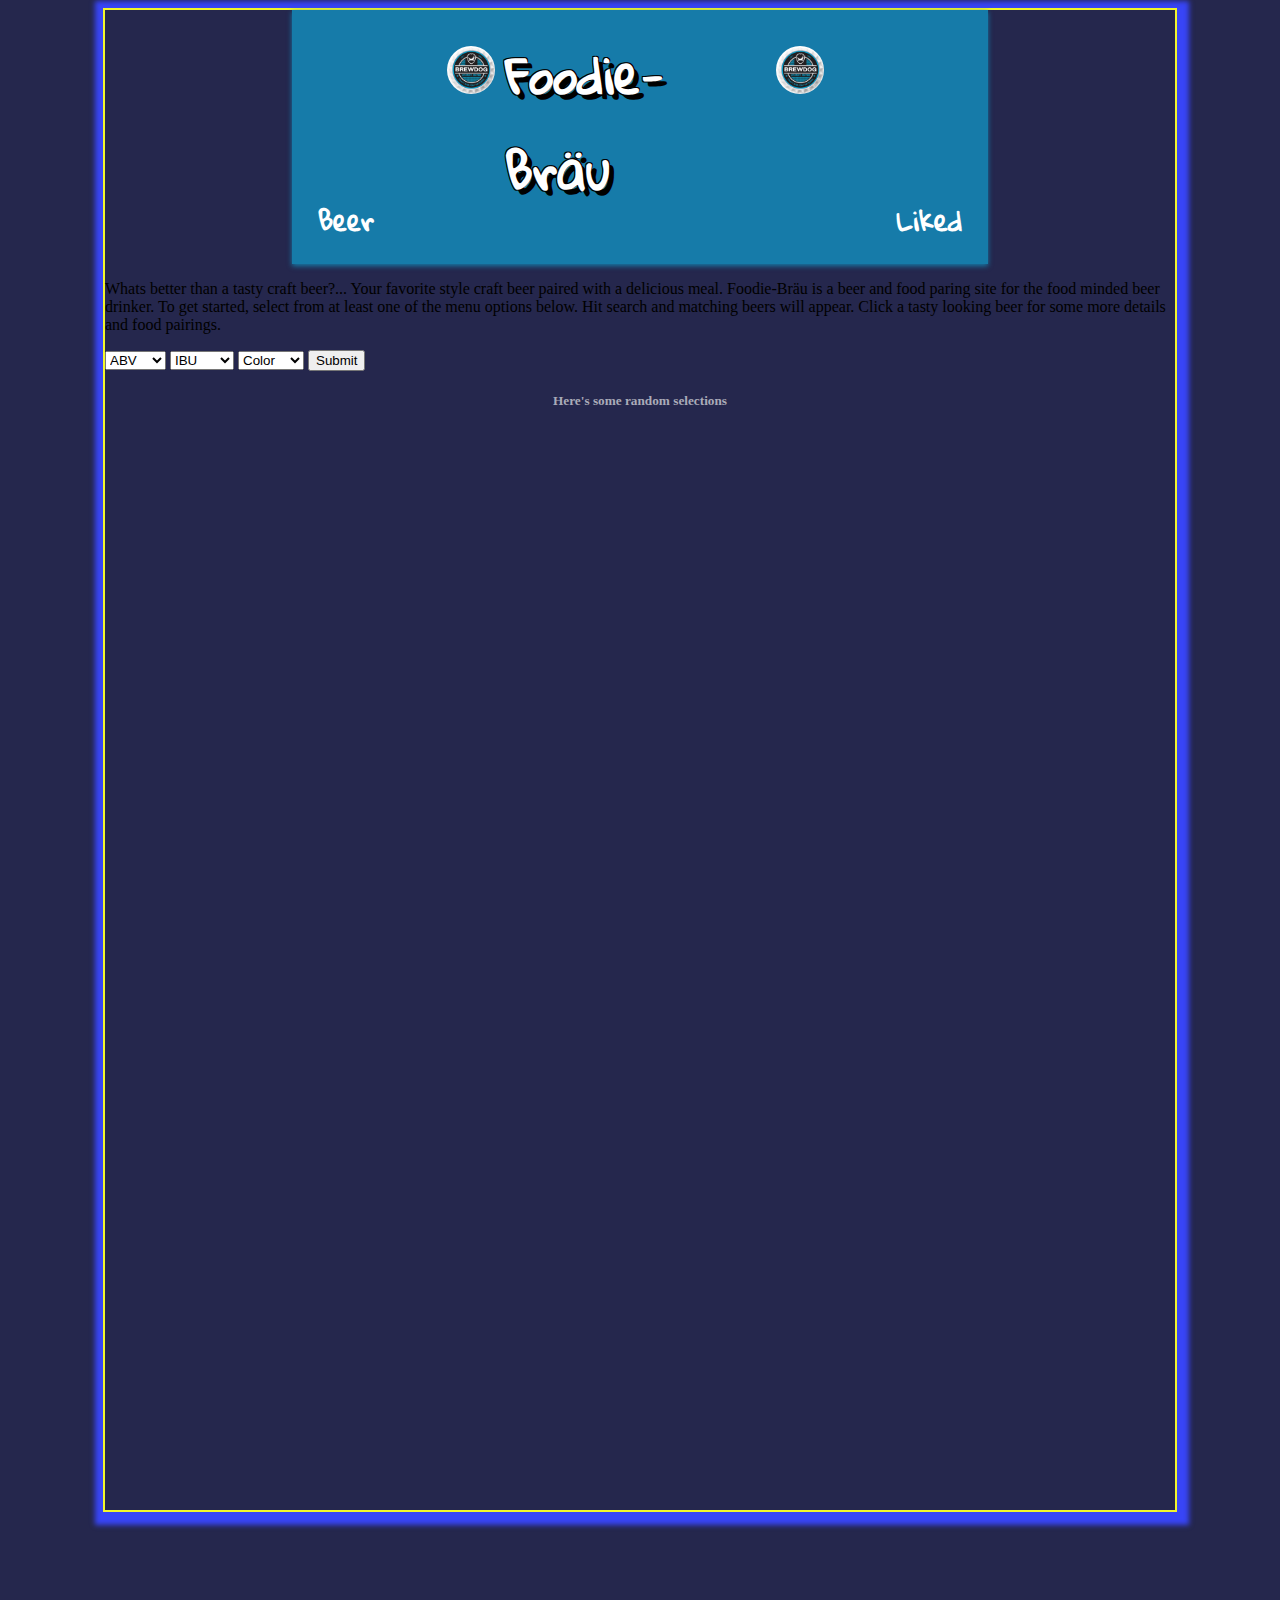
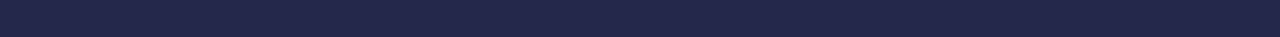
==== foodie-brau.html @ c61f05cc "added random selection to local storage from thumb down" ====
<!DOCTYPE html>
<html lang="en">

<head>
    <meta charset="UTF-8">
    <meta http-equiv="X-UA-Compatible" content="IE=edge">
    <meta name="viewport" content="width=device-width, initial-scale=1.0">
    <link href="https://cdn.jsdelivr.net/npm/bootstrap@5.1.3/dist/css/bootstrap.min.css" rel="stylesheet"
        integrity="sha384-1BmE4kWBq78iYhFldvKuhfTAU6auU8tT94WrHftjDbrCEXSU1oBoqyl2QvZ6jIW3" crossorigin="anonymous">
    <link rel="stylesheet" href="style.css">
    <script src="./script.js" defer></script>
    <script src="./function.js" defer></script>
    <link rel="preconnect" href="https://fonts.googleapis.com">
    <link rel="preconnect" href="https://fonts.gstatic.com" crossorigin>
    <link href="https://fonts.googleapis.com/css2?family=Gloria+Hallelujah&display=swap" rel="stylesheet">
    <title>Foodie-Bräu</title>
</head>
<main id="main">

    <body>
        <header class="page-header">
            <nav class="primary-nav">
                <ul class="nav-links">
                    <li class="beer-list"><a href="beerlist.html">Beer</a></li>
                    <li class="foodie-brau"><a href="foodie-brau.html">
                            <div class="left-image-container"><img class="logo" src="logo.jpg"
                                    alt="Brewdog logo on beer bottle cap"></div>Foodie-Bräu
                            <div class="right-image-container"><img class="logo" src="logo.jpg"
                                    alt="Brewdog logo on beer bottle cap"></div>
                        </a></li>
                    <li class="your-list"><a href="wishlist.html">Liked</a></li>
                </ul>
            </nav>
        </header>



        <div class="introduction-div">
            <p class="intro">
                Whats better than a tasty craft beer?... Your favorite style craft beer paired with a
                delicious meal. Foodie-Bräu is a beer and food paring site for the food minded beer drinker. To get
                started,
                select from at least one of the menu options below. Hit search and matching beers will appear. Click a
                tasty
                looking beer for some more details and food pairings.
            </p>
        </div>
        <div class="beer-selector-div">
            <form class="select-form" id="select-form">
                <select name="abv-select" id="abv-select">
                    <option value="">ABV</option>
                    <option value="0-5">0-5%</option>
                    <option value="5-8">5-8%</option>
                    <option value="8-12">8-12%</option>
                    <option value="12+">12%+</option>
                </select>
                <select name="ibu-select" id="ibu-select">
                    <option value="">IBU</option>
                    <option value="0-25">0-25</option>
                    <option value="25-50">25-50</option>
                    <option value="50-100">50-100</option>
                    <option value="100+">100+</option>
                </select>
                <select name="color-select" id="color-select">
                    <option value="">Color</option>
                    <option class="light" value="0-12">Light</option>
                    <option class="copper" value="12-26">Copper</option>
                    <option class="amber" value="26-40">Amber</option>
                    <option class="dark" value="40+">Dark</option>
                </select>
                <button class="submit-button" type="submit" id="submit-btn">Submit</button>
            </form>
        </div>

        <h5 class="random-pull">Here's some random selections</h5>


        <div class="row mt-5 random-container">
            
        </div>
    </body>


</main>

</html>
---- style.css ----
.page-header {
    background-color: rgb(22, 123, 169);
    color: rgb(22, 123, 169);
    border-bottom: 1px solid rgb(22, 123, 169);
    box-shadow: 0 2px 5px rgb(22, 123, 169);
    display: flex;
    align-items: center;
    justify-content: center;
    max-width: 65%;
    margin: 0 auto;
}

.logo {
    max-width: 1em;
    max-height: 1em;
    border-radius: 3em;
}

.primary-nav {
    display: flex;
    align-items: center;
    justify-content: center;

}

.nav-links {
    display: flex;
    justify-content: center;
    list-style-type: none;
    padding: 0;

}

.nav-links li {
    margin: 0 1em
}

.beer-list {
    display: flex;
    align-items: flex-end;
    font-size: 1.6em;
}

.left-image-container {
    margin-right: .2em;
}

.right-image-container {
    margin-left: .2em;
}

.foodie-brau {
    font-size: 3em;
    display: flex;
    align-items: flex-end;
    justify-content: space-between;
    text-shadow: -1px -1px 0 #000, 1px -1px 0 #000, -1px 1px 0 #000, 5px 5px 0 #000;
    padding-bottom: .6em;
}

.your-list {
    display: flex;
    align-items: flex-end;
    font-size: 1.6em;
}

.nav-links li a {
    display: flex;

    text-decoration: none;
    color: white;
    font-weight: 600;
    font-family: 'Gloria Hallelujah', cursive;
}

@media screen and (min-width: 776px) and (max-width: 1090px) {
    .foodie-brau {
        font-size: 2.2em
    }

    .foodie-brau a {
        text-align: center;
        text-justify: auto;
        white-space: nowrap
    }

}

@media screen and (max-width: 775px) {
    .page-header {
        max-width: 100%
    }

    .foodie-brau {
        font-size: 1.5em
    }

    .foodie-brau a {
        text-align: center;
        text-justify: auto;
        white-space: nowrap
    }

    .beer-list {
        font-size: .95em;
    }

    .beer-list a {
        text-align: center;
    }

    .your-list {
        font-size: .95em;
    }

    .your-list a {
        text-align: center;
    }
}

/* css tags for intro and form elements */
.introduction-div {}

*/ .intro {}

*/ .beer-selector-div {}

*/ .select-form {}

*/ #abv-select {}

*/ #ibu-select {}

*/ #color-select {}

*/ .light {
    background-color: rgb(246, 244, 99);
}

.copper {
    background-color: rgb(188, 106, 40);
}

.amber {
    background-color: rgb(104, 32, 14);
}

.dark {
    background-color: rgb(39, 4, 2);
}



.random-container {
    display: flex;
    justify-content: space-evenly;
    max-width: 1200px;
    margin: 0 auto;


}

.random-pull {
    text-align: center;
    color: #AAABB8;
}




.centered-title {
    display: flex;
    justify-content: center;
    /* max-width: 140px;   needs to be used if line break isn't used for thumbs up and down */
}

body {

    background-color: #25274D;
    
}

.card {
    /* background-color: transparent; */
    /* border: none; */
    /* color: white */
}

.tmb-up {
    display: flex;
}

.tmb-down {
    display: flex;
}
/* card-text{
    overflow-y: scroll;
    overflow-x: hidden;
} */

@media screen and (min-width: 50rem) {
    #main {
        /* width: 100%; */
        height: 1500px;
        border: 2px;
        border-style: solid;
        border-color: rgb(242, 246, 42);
        box-shadow: 2px 3px 5px 10px #3845f6;
        margin-left: 95px;
        margin-right: 95px;
        margin-bottom: 125px;
    }

    .thumbs-up-down {
        display: flex;
        justify-content: flex-end;
        margin-top: -38px;
    }

    .beer-card {
        background-color: #29648A;
        min-height: 225px;
        padding-left: 0;
        color: white;
    }

    .card-entire-content {
        min-height: 225px;
        height: 100%;
    }
}


.mb-3 {
    height: 225px;
}

.card-body {
    height: 14em;
    overflow: scroll;
    overflow-x: hidden;
}

.beer-card-image {
    height: 100%;
}

.beer-card-image img{
    max-height: 225px;
    object-fit: contain;
    width: 100%;
    height: 100%;
}
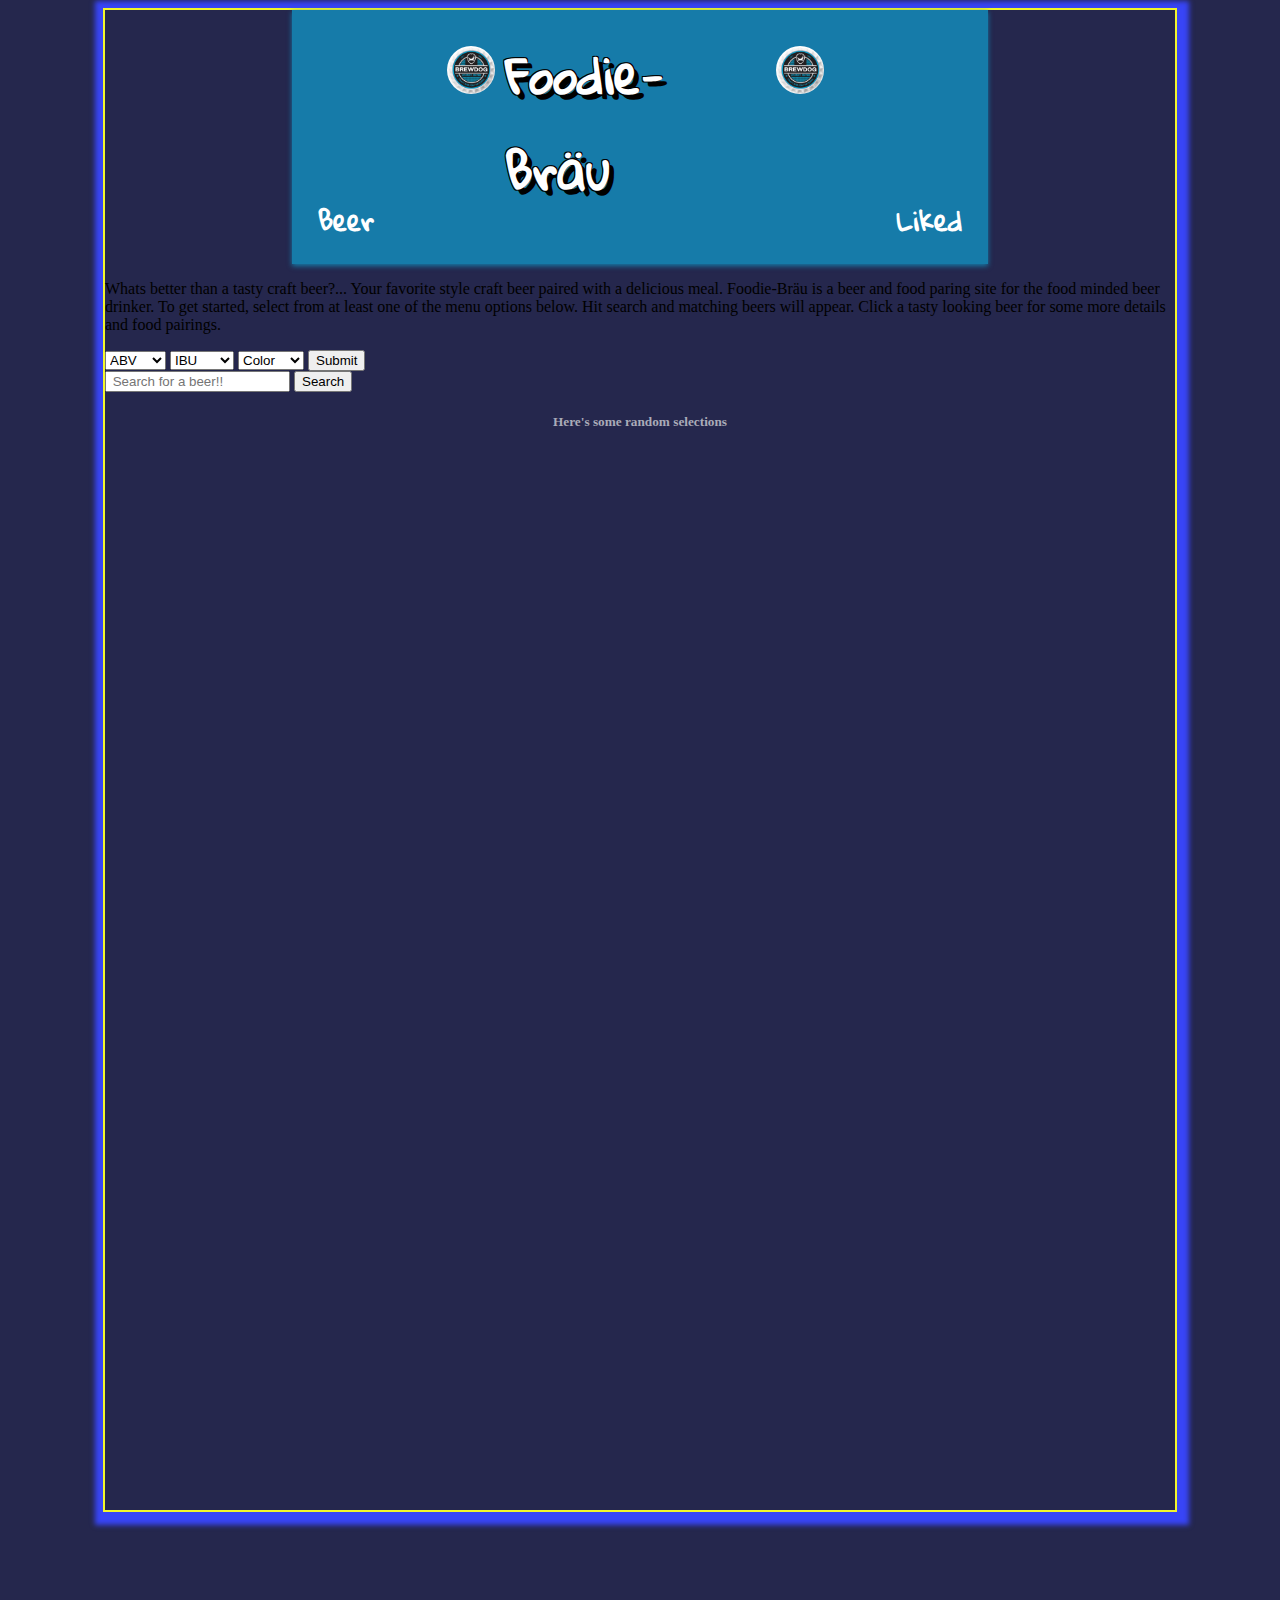
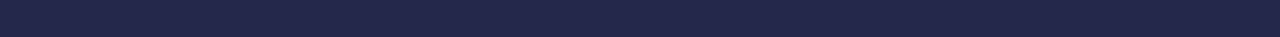
==== commit 77a9561d: "Searchbar" ====
--- a/foodie-brau.html
+++ b/foodie-brau.html
@@ -70,13 +70,19 @@
                 </select>
                 <button class="submit-button" type="submit" id="submit-btn">Submit</button>
             </form>
+            <form id="search-form">
+                <div class="search-bar-div">
+                    <input class="search-bar input-group-lg" id="search-bar" placeholder=" Search for a beer!!" />
+                    <button class="search-button" type="submit" id="search-button">Search</button>
+                </div>
+            </form>
         </div>
 
         <h5 class="random-pull">Here's some random selections</h5>
 
 
         <div class="row mt-5 random-container">
-            
+
         </div>
     </body>
 
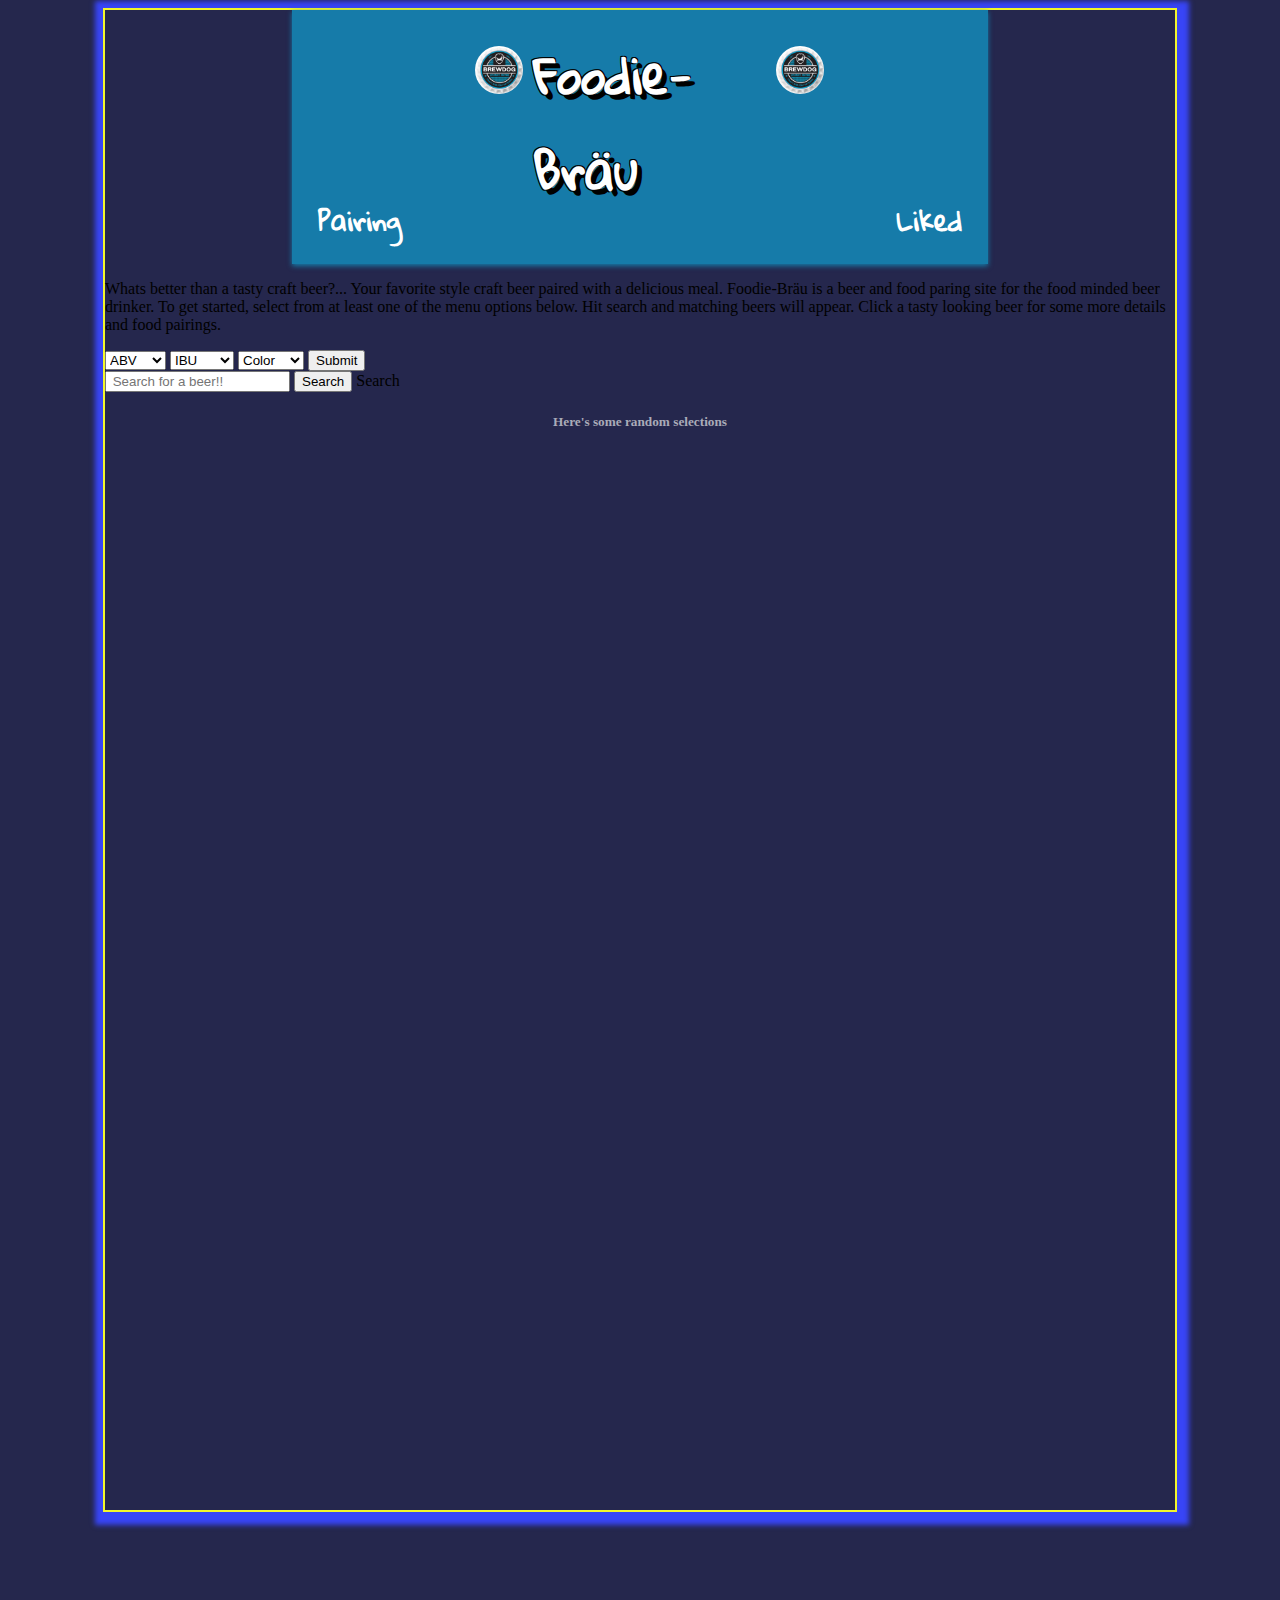
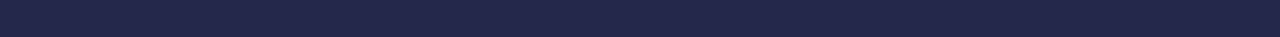
==== commit ae70962b: "did a bunch" ====
--- a/foodie-brau.html
+++ b/foodie-brau.html
@@ -21,7 +21,7 @@
         <header class="page-header">
             <nav class="primary-nav">
                 <ul class="nav-links">
-                    <li class="beer-list"><a href="beerlist.html">Beer</a></li>
+                    <li class="beer-list"><a href="pairing.html">Pairing</a></li>
                     <li class="foodie-brau"><a href="foodie-brau.html">
                             <div class="left-image-container"><img class="logo" src="logo.jpg"
                                     alt="Brewdog logo on beer bottle cap"></div>Foodie-Bräu
@@ -74,8 +74,8 @@
                 <div class="search-bar-div">
                     <input class="search-bar input-group-lg" id="search-bar" placeholder=" Search for a beer!!" />
                     <button class="search-button" type="submit" id="search-button">Search</button>
+                    Search
                 </div>
-            </form>
         </div>
 
         <h5 class="random-pull">Here's some random selections</h5>
--- a/style.css
+++ b/style.css
@@ -133,7 +133,8 @@
 
 */ #color-select {}
 
-*/ .light {
+
+.light {
     background-color: rgb(246, 244, 99);
 }
 
@@ -229,6 +230,12 @@
         height: 100%;
     }
 }
+.btn-primary {
+    color: #fff;
+    background-color: #AAABB8;
+    border-color: #0d6efd;
+    width: fit-content;
+}
 
 
 .mb-3 {
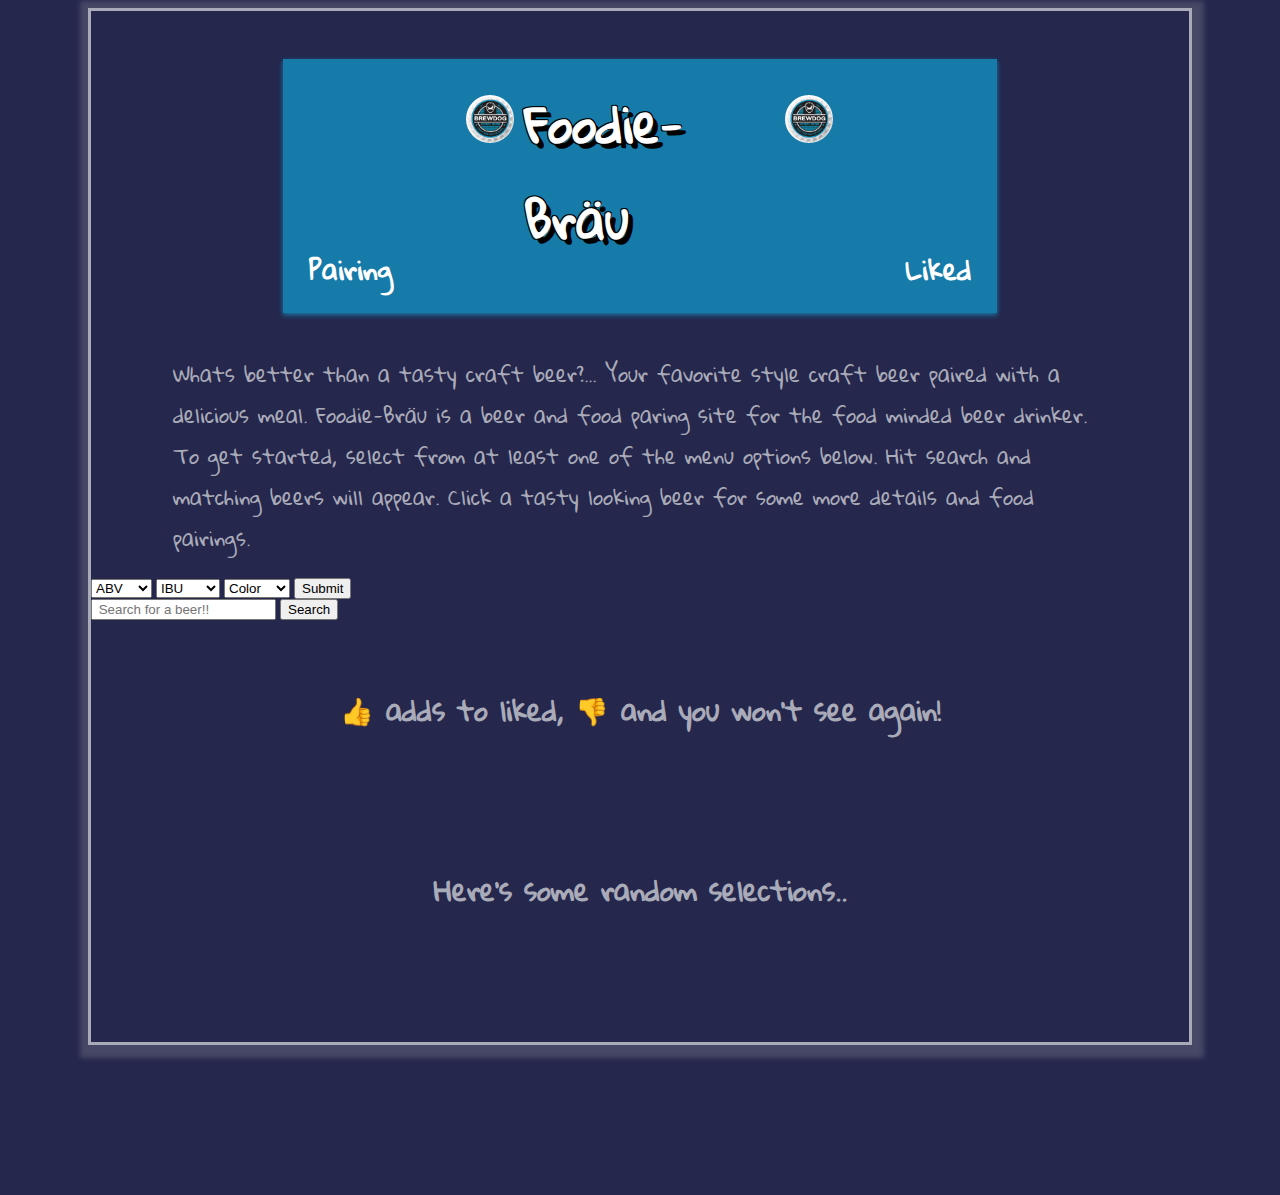
==== commit 41b713a8: "Merge branch 'main' into submitfunction3/css" ====
--- a/foodie-brau.html
+++ b/foodie-brau.html
@@ -45,7 +45,7 @@
                 looking beer for some more details and food pairings.
             </p>
         </div>
-        <div class="beer-selector-div">
+        <div class="    ">
             <form class="select-form" id="select-form">
                 <select name="abv-select" id="abv-select">
                     <option value="">ABV</option>
@@ -74,11 +74,14 @@
                 <div class="search-bar-div">
                     <input class="search-bar input-group-lg" id="search-bar" placeholder=" Search for a beer!!" />
                     <button class="search-button" type="submit" id="search-button">Search</button>
-                    Search
                 </div>
+            </form>
         </div>
 
-        <h5 class="random-pull">Here's some random selections</h5>
+        <h6 class="up-and-down-help">👍 adds to liked, 👎 and you won't see again!</h6>
+        <br>
+        <h5 class="random-pull">Here's some random selections..</h5>
+
 
 
         <div class="row mt-5 random-container">
--- a/style.css
+++ b/style.css
@@ -1,3 +1,9 @@
+body {
+    background-color: #25274D;
+}
+
+/* begin page header */
+
 .page-header {
     background-color: rgb(22, 123, 169);
     color: rgb(22, 123, 169);
@@ -8,6 +14,7 @@
     justify-content: center;
     max-width: 65%;
     margin: 0 auto;
+    margin-top: 3em;
 }
 
 .logo {
@@ -73,7 +80,11 @@
     font-family: 'Gloria Hallelujah', cursive;
 }
 
-@media screen and (min-width: 776px) and (max-width: 1090px) {
+/* ending of page header */
+
+/* Might delete 87-97, need to talk with brandon :first */
+
+ /* @media screen and (min-width: 776px) and (max-width: 1090px) {
     .foodie-brau {
         font-size: 2.2em
     }
@@ -84,7 +95,7 @@
         white-space: nowrap
     }
 
-}
+}  */
 
 @media screen and (max-width: 775px) {
     .page-header {
@@ -117,21 +128,39 @@
         text-align: center;
     }
 }
+/* line 130 closing tag for media q */
 
 /* css tags for intro and form elements */
-.introduction-div {}
-
-*/ .intro {}
-
-*/ .beer-selector-div {}
-
-*/ .select-form {}
-
-*/ #abv-select {}
-
-*/ #ibu-select {}
-
-*/ #color-select {}
+
+.introduction-div {
+    display: flex;
+    justify-content: center;
+}
+
+.intro {
+    color: #AAABB8;
+    font-size: 20px;
+    width: 85%;
+    margin-top: 2em;
+    font-family: 'Gloria Hallelujah', cursive;
+}
+
+.beer-selector-div {
+    display: flex;
+    justify-content: space-around;
+    flex-direction: row-reverse;
+    margin-top: 3em;
+    margin-bottom: 3em;
+} 
+
+
+.select-form {}
+
+#abv-select {}
+
+#ibu-select {}
+
+#color-select {}
 
 
 .light {
@@ -151,7 +180,7 @@
 }
 
 
-
+/* 
 .random-container {
     display: flex;
     justify-content: space-evenly;
@@ -172,19 +201,6 @@
 .centered-title {
     display: flex;
     justify-content: center;
-    /* max-width: 140px;   needs to be used if line break isn't used for thumbs up and down */
-}
-
-body {
-
-    background-color: #25274D;
-    
-}
-
-.card {
-    /* background-color: transparent; */
-    /* border: none; */
-    /* color: white */
 }
 
 .tmb-up {
@@ -193,23 +209,22 @@
 
 .tmb-down {
     display: flex;
-}
-/* card-text{
-    overflow-y: scroll;
-    overflow-x: hidden;
 } */
+
+
+/* changed min rem from 50 down to 5, bad idea, leave it at 50*/
 
 @media screen and (min-width: 50rem) {
     #main {
-        /* width: 100%; */
-        height: 1500px;
-        border: 2px;
+        height: fit-content;
+        border: 3px;
         border-style: solid;
-        border-color: rgb(242, 246, 42);
-        box-shadow: 2px 3px 5px 10px #3845f6;
-        margin-left: 95px;
-        margin-right: 95px;
-        margin-bottom: 125px;
+        border-color: #AAABB8;
+        box-shadow: 2px 3px 5px 10px #464866;
+        margin-left: 80px;
+        margin-right: 80px;
+        margin-bottom: 150px;
+        padding-bottom: 5em;
     }
 
     .thumbs-up-down {
@@ -219,8 +234,8 @@
     }
 
     .beer-card {
-        background-color: #29648A;
-        min-height: 225px;
+        background-color: #2E9CCA;
+        min-height: 250px;
         padding-left: 0;
         color: white;
     }
@@ -229,20 +244,17 @@
         min-height: 225px;
         height: 100%;
     }
-}
+ /* }    testing media q */
 .btn-primary {
-    color: #fff;
-    background-color: #AAABB8;
-    border-color: #0d6efd;
+    color: beige;
+    font-family: 'Gloria Hallelujah', cursive;
+    background-color: #464866;
+    border-color: #464866;
     width: fit-content;
 }
 
 
-.mb-3 {
-    height: 225px;
-}
-
-.card-body {
+.card-body-landing {
     height: 14em;
     overflow: scroll;
     overflow-x: hidden;
@@ -250,6 +262,8 @@
 
 .beer-card-image {
     height: 100%;
+    padding-top: 10px;
+
 }
 
 .beer-card-image img{
@@ -258,3 +272,92 @@
     width: 100%;
     height: 100%;
 }
+
+.random-container {
+    display: flex;
+    justify-content: space-evenly;
+    max-width: 1200px;
+    margin: 0 auto;
+}
+
+.random-pull {
+    text-align: center;
+    color: #AAABB8;
+    font-family: 'Gloria Hallelujah', cursive;
+    font-size: 27px;
+}
+.up-and-down-help {
+    text-align: center;
+    color: #AAABB8;
+    font-family: 'Gloria Hallelujah', cursive;
+    font-size: 27px;
+}
+
+.centered-title {
+    display: flex;
+    justify-content: center;
+    color: #000;
+}
+
+.tmb-up {
+    display: flex;
+}
+
+.tmb-down {
+    display: flex;
+}
+p.card-text {
+    color: black;
+}
+
+
+
+
+}
+
+/* pairing css selector this is all for the pairings page, all the media q seems to function fine */
+.clicked-beer-fl{
+    display: flex;
+    justify-content: center;
+    margin-top: 30px;
+}
+.beer-card-rec{
+    width: 40rem;
+    align-items: center;
+    background-color: #2E9CCA;
+    flex-direction: row;
+}
+.beer-image-fl{
+    width: 8em;
+}
+.clicked-beer-details-fl{
+}
+.beer-name-fl{}
+.abv-ibu-ebc-fl{}
+.description-fl{}
+.hops-malts-fl{}
+.hops-li-fl{}
+.malt-fl{}
+.malt-li-fl{}
+.render-recipes-container-fl{
+    justify-content: space-evenly;
+}
+.card-fl{
+    background-color: #2E9CCA;
+}
+.card-row-fl{}
+.card-img-container-fl{}
+.card-img-fl{
+    margin-left: 12px;
+}
+.card-body-col-fl{}
+.card-body-fl{}
+.card-title-fl{}
+.card-link-button-fl{}
+
+.col-md-5.rec-beer-image {
+    display: flex;
+    justify-content: center;
+    padding-top: 10px;
+    padding-bottom: 15px;
+}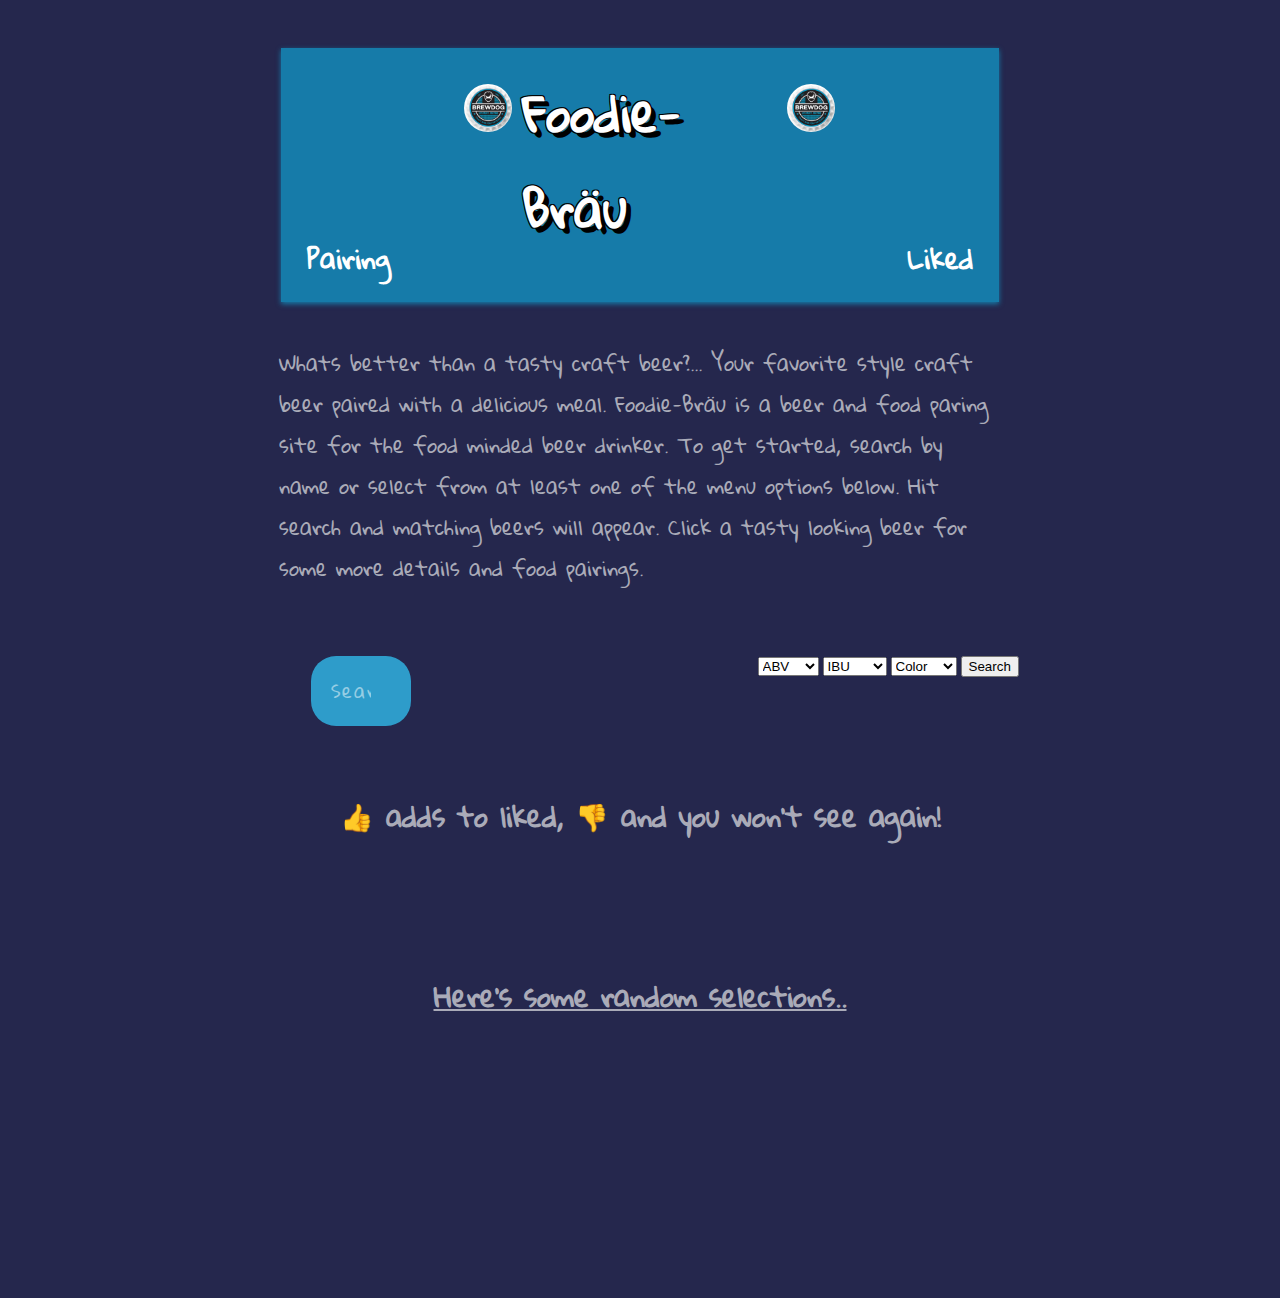
==== commit 0a4e4f90: "stylingchanges" ====
--- a/foodie-brau.html
+++ b/foodie-brau.html
@@ -40,12 +40,13 @@
                 Whats better than a tasty craft beer?... Your favorite style craft beer paired with a
                 delicious meal. Foodie-Bräu is a beer and food paring site for the food minded beer drinker. To get
                 started,
-                select from at least one of the menu options below. Hit search and matching beers will appear. Click a
+                search by name or select from at least one of the menu options below. Hit search and matching beers will
+                appear. Click a
                 tasty
                 looking beer for some more details and food pairings.
             </p>
         </div>
-        <div class="    ">
+        <div class="beer-selector-div">
             <form class="select-form" id="select-form">
                 <select name="abv-select" id="abv-select">
                     <option value="">ABV</option>
@@ -68,12 +69,13 @@
                     <option class="amber" value="26-40">Amber</option>
                     <option class="dark" value="40+">Dark</option>
                 </select>
-                <button class="submit-button" type="submit" id="submit-btn">Submit</button>
+                <button class="submit-button" type="submit" id="submit-btn">Search</button>
             </form>
             <form id="search-form">
                 <div class="search-bar-div">
-                    <input class="search-bar input-group-lg" id="search-bar" placeholder=" Search for a beer!!" />
-                    <button class="search-button" type="submit" id="search-button">Search</button>
+                    <button class="search-button" type="submit" id="search-button"><i
+                            class="fas fa-search"></i></button>
+                    <input class="search-bar input-group-lg" id="search-bar" placeholder=" Search for a beer!" />
                 </div>
             </form>
         </div>
--- a/style.css
+++ b/style.css
@@ -63,6 +63,7 @@
     justify-content: space-between;
     text-shadow: -1px -1px 0 #000, 1px -1px 0 #000, -1px 1px 0 #000, 5px 5px 0 #000;
     padding-bottom: .6em;
+    font-family: 'Gloria Hallelujah', cursive;
 }
 
 .your-list {
@@ -84,7 +85,7 @@
 
 /* Might delete 87-97, need to talk with brandon :first */
 
- /* @media screen and (min-width: 776px) and (max-width: 1090px) {
+/* @media screen and (min-width: 776px) and (max-width: 1090px) {
     .foodie-brau {
         font-size: 2.2em
     }
@@ -128,6 +129,7 @@
         text-align: center;
     }
 }
+
 /* line 130 closing tag for media q */
 
 /* css tags for intro and form elements */
@@ -135,6 +137,8 @@
 .introduction-div {
     display: flex;
     justify-content: center;
+    max-width: 77%;
+    margin: auto;
 }
 
 .intro {
@@ -151,7 +155,7 @@
     flex-direction: row-reverse;
     margin-top: 3em;
     margin-bottom: 3em;
-} 
+}
 
 
 .select-form {}
@@ -164,19 +168,20 @@
 
 
 .light {
-    background-color: rgb(246, 244, 99);
+    color: rgb(246, 244, 99);
+    background-color: rgb(22, 123, 169);
 }
 
 .copper {
-    background-color: rgb(188, 106, 40);
+    color: rgb(188, 106, 40);
 }
 
 .amber {
-    background-color: rgb(104, 32, 14);
+    color: rgb(104, 32, 14);
 }
 
 .dark {
-    background-color: rgb(39, 4, 2);
+    color: rgb(75, 9, 6);
 }
 
 
@@ -217,10 +222,6 @@
 @media screen and (min-width: 50rem) {
     #main {
         height: fit-content;
-        border: 3px;
-        border-style: solid;
-        border-color: #AAABB8;
-        box-shadow: 2px 3px 5px 10px #464866;
         margin-left: 80px;
         margin-right: 80px;
         margin-bottom: 150px;
@@ -229,8 +230,13 @@
 
     .thumbs-up-down {
         display: flex;
+        justify-content: space-between;
+        margin-top: -38px;
+    }
+
+    .thumbs-up-down-2 {
+        display: flex;
         justify-content: flex-end;
-        margin-top: -38px;
     }
 
     .beer-card {
@@ -244,71 +250,75 @@
         min-height: 225px;
         height: 100%;
     }
- /* }    testing media q */
-.btn-primary {
-    color: beige;
-    font-family: 'Gloria Hallelujah', cursive;
-    background-color: #464866;
-    border-color: #464866;
-    width: fit-content;
-}
-
-
-.card-body-landing {
-    height: 14em;
-    overflow: scroll;
-    overflow-x: hidden;
-}
-
-.beer-card-image {
-    height: 100%;
-    padding-top: 10px;
-
-}
-
-.beer-card-image img{
-    max-height: 225px;
-    object-fit: contain;
-    width: 100%;
-    height: 100%;
-}
-
-.random-container {
-    display: flex;
-    justify-content: space-evenly;
-    max-width: 1200px;
-    margin: 0 auto;
-}
-
-.random-pull {
-    text-align: center;
-    color: #AAABB8;
-    font-family: 'Gloria Hallelujah', cursive;
-    font-size: 27px;
-}
-.up-and-down-help {
-    text-align: center;
-    color: #AAABB8;
-    font-family: 'Gloria Hallelujah', cursive;
-    font-size: 27px;
-}
-
-.centered-title {
-    display: flex;
-    justify-content: center;
-    color: #000;
-}
-
-.tmb-up {
-    display: flex;
-}
-
-.tmb-down {
-    display: flex;
-}
-p.card-text {
-    color: black;
-}
+
+    /* }    testing media q */
+    .btn-primary {
+        color: beige;
+        font-family: 'Gloria Hallelujah', cursive;
+        background-color: #464866;
+        border-color: #464866;
+        width: fit-content;
+    }
+
+
+    .card-body-landing {
+        height: 14em;
+        overflow: scroll;
+        overflow-x: hidden;
+    }
+
+    .beer-card-image {
+        height: 100%;
+        padding-top: 10px;
+
+    }
+
+    .beer-card-image img {
+        max-height: 225px;
+        object-fit: contain;
+        width: 100%;
+        height: 100%;
+    }
+
+    .random-container {
+        display: flex;
+        justify-content: space-evenly;
+        max-width: 1200px;
+        margin: 0 auto;
+    }
+
+    .random-pull {
+        text-align: center;
+        color: #AAABB8;
+        font-family: 'Gloria Hallelujah', cursive;
+        font-size: 27px;
+        text-decoration: underline;
+    }
+
+    .up-and-down-help {
+        text-align: center;
+        color: #AAABB8;
+        font-family: 'Gloria Hallelujah', cursive;
+        font-size: 27px;
+    }
+
+    .centered-title {
+        display: flex;
+        justify-content: center;
+        color: #000;
+    }
+
+    .tmb-up {
+        display: flex;
+    }
+
+    .tmb-down {
+        display: flex;
+    }
+
+    p.card-text {
+        color: black;
+    }
 
 
 
@@ -316,48 +326,151 @@
 }
 
 /* pairing css selector this is all for the pairings page, all the media q seems to function fine */
-.clicked-beer-fl{
+.clicked-beer-fl {
     display: flex;
     justify-content: center;
     margin-top: 30px;
 }
-.beer-card-rec{
-    width: 40rem;
+
+.beer-card-rec {
+    width: 60rem;
     align-items: center;
     background-color: #2E9CCA;
     flex-direction: row;
 }
-.beer-image-fl{
-    width: 8em;
-}
-.clicked-beer-details-fl{
-}
-.beer-name-fl{}
-.abv-ibu-ebc-fl{}
-.description-fl{}
-.hops-malts-fl{}
-.hops-li-fl{}
-.malt-fl{}
-.malt-li-fl{}
-.render-recipes-container-fl{
+
+.beer-image-fl {
+    width: 11em;
+    object-fit: contain
+}
+
+.clicked-beer-details-fl {}
+
+.beer-name-fl {}
+
+.abv-ibu-ebc-fl {}
+
+.description-fl {}
+
+.hops-malts-fl {}
+
+.hops-li-fl {}
+
+.malt-fl {}
+
+.malt-li-fl {}
+
+.render-recipes-container-fl {
     justify-content: space-evenly;
 }
-.card-fl{
+
+.card-fl {
     background-color: #2E9CCA;
 }
-.card-row-fl{}
-.card-img-container-fl{}
-.card-img-fl{
+
+.card-row-fl {}
+
+.card-img-container-fl {}
+
+.card-img-fl {
     margin-left: 12px;
 }
-.card-body-col-fl{}
-.card-body-fl{}
-.card-title-fl{}
-.card-link-button-fl{}
+
+.card-body-col-fl {}
+
+.card-body-fl {}
+
+.card-title-fl {}
+
+.card-link-button-fl {}
 
 .col-md-5.rec-beer-image {
     display: flex;
     justify-content: center;
     padding-top: 10px;
     padding-bottom: 15px;
+}
+
+.search-bar {
+    height: 50px;
+    width: 50px;
+    border-style: none;
+    padding: 10px;
+    font-size: 18px;
+    letter-spacing: 2px;
+    outline: none;
+    border-radius: 25px;
+    transition: all .5s ease-in-out;
+    background-color: #2E9CCA;
+    padding-right: 40px;
+    color: rgb(255, 255, 255);
+    font-family: 'Gloria Hallelujah', cursive;
+
+}
+
+.search-bar::placeholder {
+    color: rgba(255, 255, 255, .5);
+    font-size: 18px;
+    letter-spacing: 2px;
+    font-weight: 100;
+    font-family: 'Gloria Hallelujah', cursive;
+}
+
+.search-button {
+    width: 50px;
+    height: 50px;
+    border-style: none;
+    font-size: 20px;
+    font-weight: bold;
+    outline: none;
+    cursor: pointer;
+    border-radius: 50%;
+    right: 0px;
+    color: #ffffff;
+    background-color: transparent;
+    pointer-events: painted;
+    background-image: url(https://cdn2.hubspot.net/hubfs/4004166/bioticresearch_website_assets/images/search_icon.png)
+}
+
+.search-button:focus~.search-bar {
+    width: 300px;
+    border-radius: 0px;
+    background-color: transparent;
+    border-bottom: 1px solid rgba(255, 255, 255, .5);
+    transition: all 500ms cubic-bezier(0, 0.110, 0.35, 2);
+}
+
+.search-bar:focus {
+    width: 300px;
+    border-radius: 0px;
+    background-color: transparent;
+    border-bottom: 1px solid rgba(255, 255, 255, .5);
+    transition: all 500ms cubic-bezier(0, 0.110, 0.35, 2);
+}
+
+.search-bar-div {
+    display: flex;
+    justify-content: flex-end;
+}
+
+.col-md-8 {
+    background-color: #e9ecef
+}
+
+.clicked-beer-details-fl {
+    background-color: #e9ecef
+}
+
+.card-link-button-fl {
+    background-color: #2E9CCA
+}
+
+.button-container {
+    display: flex;
+    justify-content: space-between;
+}
+
+.thumbs {
+    display: flex;
+    justify-content: flex-end;
 }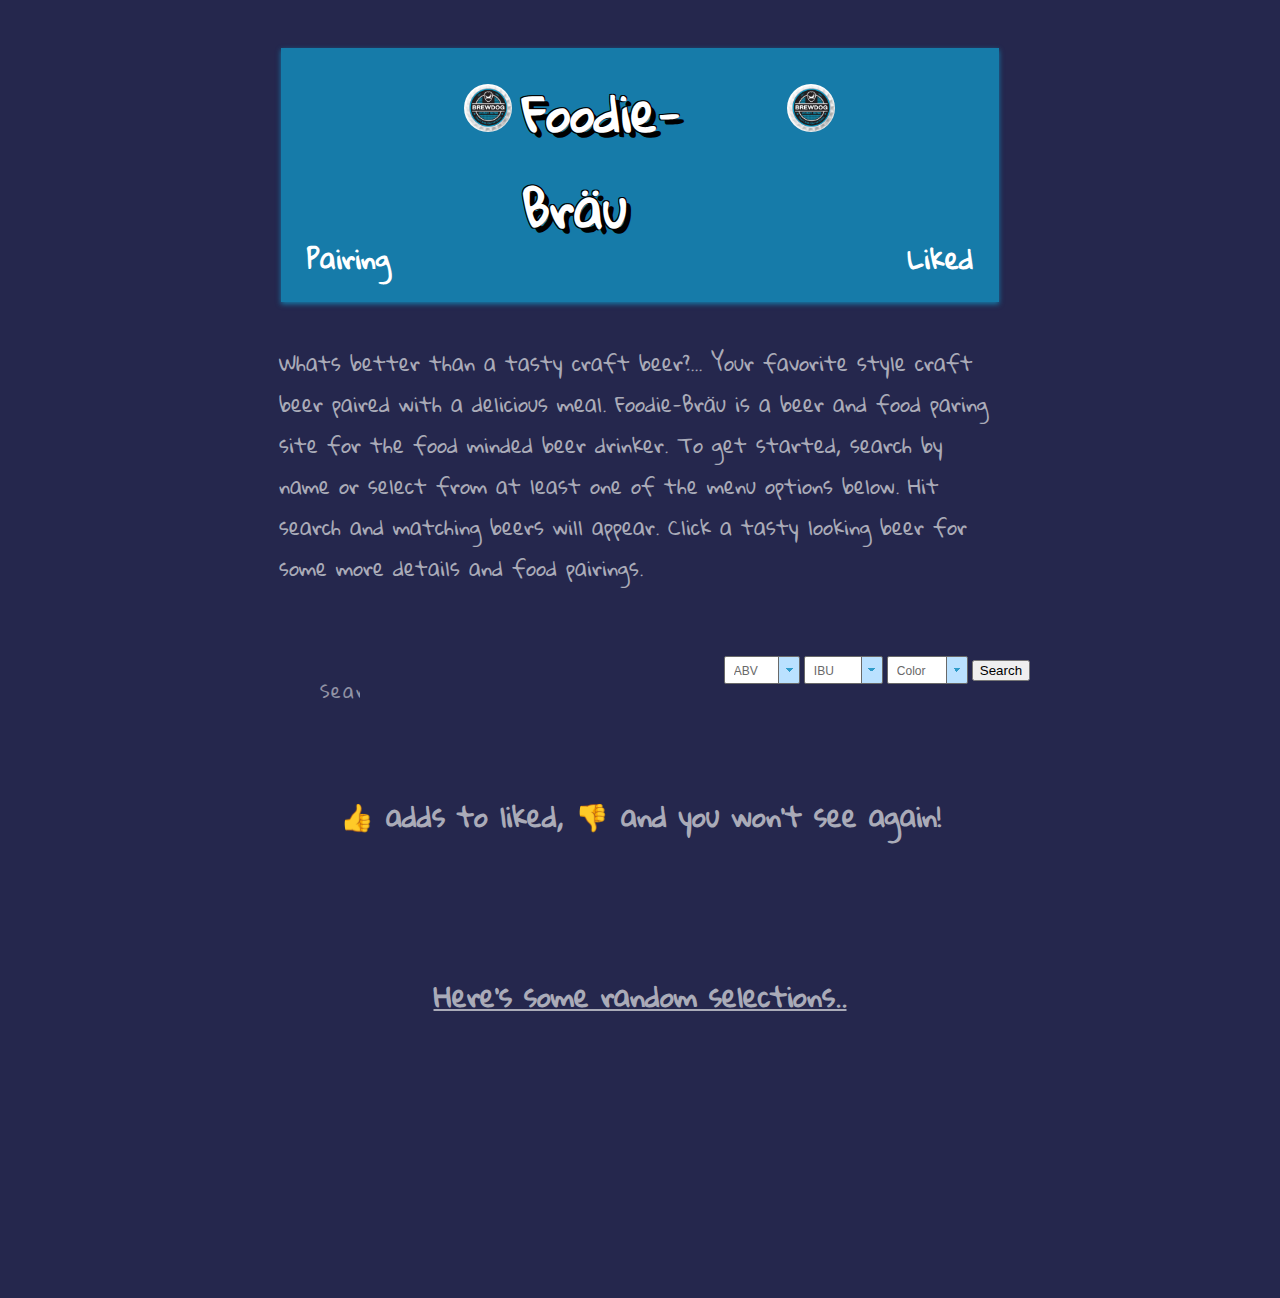
==== commit fed148bc: "consolidation" ====
--- a/foodie-brau.html
+++ b/foodie-brau.html
@@ -28,7 +28,7 @@
                             <div class="right-image-container"><img class="logo" src="logo.jpg"
                                     alt="Brewdog logo on beer bottle cap"></div>
                         </a></li>
-                    <li class="your-list"><a href="wishlist.html">Liked</a></li>
+                    <li class="your-list"><a href="likedbeers.html">Liked</a></li>
                 </ul>
             </nav>
         </header>
@@ -75,10 +75,12 @@
                 <div class="search-bar-div">
                     <button class="search-button" type="submit" id="search-button"><i
                             class="fas fa-search"></i></button>
-                    <input class="search-bar input-group-lg" id="search-bar" placeholder=" Search for a beer!" />
+                    <input class="search-bar input-group-lg" autocomplete="off" id="search-bar"
+                        placeholder=" Search for a beer!" />
                 </div>
             </form>
         </div>
+
 
         <h6 class="up-and-down-help">👍 adds to liked, 👎 and you won't see again!</h6>
         <br>
--- a/style.css
+++ b/style.css
@@ -97,38 +97,6 @@
     }
 
 }  */
-
-@media screen and (max-width: 775px) {
-    .page-header {
-        max-width: 100%
-    }
-
-    .foodie-brau {
-        font-size: 1.5em
-    }
-
-    .foodie-brau a {
-        text-align: center;
-        text-justify: auto;
-        white-space: nowrap
-    }
-
-    .beer-list {
-        font-size: .95em;
-    }
-
-    .beer-list a {
-        text-align: center;
-    }
-
-    .your-list {
-        font-size: .95em;
-    }
-
-    .your-list a {
-        text-align: center;
-    }
-}
 
 /* line 130 closing tag for media q */
 
@@ -169,7 +137,6 @@
 
 .light {
     color: rgb(246, 244, 99);
-    background-color: rgb(22, 123, 169);
 }
 
 .copper {
@@ -217,113 +184,7 @@
 } */
 
 
-/* changed min rem from 50 down to 5, bad idea, leave it at 50*/
-
-@media screen and (min-width: 50rem) {
-    #main {
-        height: fit-content;
-        margin-left: 80px;
-        margin-right: 80px;
-        margin-bottom: 150px;
-        padding-bottom: 5em;
-    }
-
-    .thumbs-up-down {
-        display: flex;
-        justify-content: space-between;
-        margin-top: -38px;
-    }
-
-    .thumbs-up-down-2 {
-        display: flex;
-        justify-content: flex-end;
-    }
-
-    .beer-card {
-        background-color: #2E9CCA;
-        min-height: 250px;
-        padding-left: 0;
-        color: white;
-    }
-
-    .card-entire-content {
-        min-height: 225px;
-        height: 100%;
-    }
-
-    /* }    testing media q */
-    .btn-primary {
-        color: beige;
-        font-family: 'Gloria Hallelujah', cursive;
-        background-color: #464866;
-        border-color: #464866;
-        width: fit-content;
-    }
-
-
-    .card-body-landing {
-        height: 14em;
-        overflow: scroll;
-        overflow-x: hidden;
-    }
-
-    .beer-card-image {
-        height: 100%;
-        padding-top: 10px;
-
-    }
-
-    .beer-card-image img {
-        max-height: 225px;
-        object-fit: contain;
-        width: 100%;
-        height: 100%;
-    }
-
-    .random-container {
-        display: flex;
-        justify-content: space-evenly;
-        max-width: 1200px;
-        margin: 0 auto;
-    }
-
-    .random-pull {
-        text-align: center;
-        color: #AAABB8;
-        font-family: 'Gloria Hallelujah', cursive;
-        font-size: 27px;
-        text-decoration: underline;
-    }
-
-    .up-and-down-help {
-        text-align: center;
-        color: #AAABB8;
-        font-family: 'Gloria Hallelujah', cursive;
-        font-size: 27px;
-    }
-
-    .centered-title {
-        display: flex;
-        justify-content: center;
-        color: #000;
-    }
-
-    .tmb-up {
-        display: flex;
-    }
-
-    .tmb-down {
-        display: flex;
-    }
-
-    p.card-text {
-        color: black;
-    }
-
-
-
-
-}
+
 
 /* pairing css selector this is all for the pairings page, all the media q seems to function fine */
 .clicked-beer-fl {
@@ -401,7 +262,7 @@
     outline: none;
     border-radius: 25px;
     transition: all .5s ease-in-out;
-    background-color: #2E9CCA;
+    background-color: transparent;
     padding-right: 40px;
     color: rgb(255, 255, 255);
     font-family: 'Gloria Hallelujah', cursive;
@@ -429,10 +290,10 @@
     color: #ffffff;
     background-color: transparent;
     pointer-events: painted;
-    background-image: url(https://cdn2.hubspot.net/hubfs/4004166/bioticresearch_website_assets/images/search_icon.png)
-}
-
-.search-button:focus~.search-bar {
+    background-image: url(https://cdn2.hubspot.net/hubfs/4004166/bioticresearch_website_assets/images/search_icon.png);
+}
+
+.search-button:hover~.search-bar {
     width: 300px;
     border-radius: 0px;
     background-color: transparent;
@@ -440,7 +301,7 @@
     transition: all 500ms cubic-bezier(0, 0.110, 0.35, 2);
 }
 
-.search-bar:focus {
+.search-bar:hover {
     width: 300px;
     border-radius: 0px;
     background-color: transparent;
@@ -451,6 +312,7 @@
 .search-bar-div {
     display: flex;
     justify-content: flex-end;
+
 }
 
 .col-md-8 {
@@ -473,4 +335,188 @@
 .thumbs {
     display: flex;
     justify-content: flex-end;
+}
+
+:root {
+    --radius: 2px;
+    --baseFg: dimgray;
+    --baseBg: white;
+    --accentFg: #2E9CCA;
+    --accentBg: #bae1ff;
+}
+
+
+
+select {
+    font: 400 12px/1.3 sans-serif;
+    -webkit-appearance: none;
+    appearance: none;
+    color: var(--baseFg);
+    border: 1px solid var(--baseFg);
+    line-height: 1;
+    outline: 0;
+    padding: 0.65em 2.5em 0.55em 0.75em;
+    border-radius: var(--radius);
+    background-color: var(--baseBg);
+    background-image: linear-gradient(var(--baseFg), var(--baseFg)),
+        linear-gradient(-135deg, transparent 50%, var(--accentBg) 50%),
+        linear-gradient(-225deg, transparent 50%, var(--accentBg) 50%),
+        linear-gradient(var(--accentBg) 42%, var(--accentFg) 42%);
+    background-repeat: no-repeat, no-repeat, no-repeat, no-repeat;
+    background-size: 1px 100%, 20px 22px, 20px 22px, 20px 100%;
+    background-position: right 20px center, right bottom, right bottom, right bottom;
+}
+
+
+select:hover {
+    background-image: linear-gradient(var(--accentFg), var(--accentFg)),
+        linear-gradient(-135deg, transparent 50%, var(--accentFg) 50%),
+        linear-gradient(-225deg, transparent 50%, var(--accentFg) 50%),
+        linear-gradient(var(--accentFg) 42%, var(--accentBg) 42%);
+    color: var(--accentBg);
+    border-color: var(--accentFg);
+    background-color: var(--accentFg);
+}
+
+.submit-button {}
+
+
+@media screen and (max-width: 775px) {
+    .page-header {
+        max-width: 100%
+    }
+
+    .foodie-brau {
+        font-size: 1.5em
+    }
+
+    .foodie-brau a {
+        text-align: center;
+        text-justify: auto;
+        white-space: nowrap
+    }
+
+    .beer-list {
+        font-size: .95em;
+    }
+
+    .beer-list a {
+        text-align: center;
+    }
+
+    .your-list {
+        font-size: .95em;
+    }
+
+    .your-list a {
+        text-align: center;
+    }
+}
+
+/* changed min rem from 50 down to 5, bad idea, leave it at 50*/
+
+@media screen and (min-width: 50rem) {
+    #main {
+        height: fit-content;
+        margin-left: 80px;
+        margin-right: 80px;
+        margin-bottom: 150px;
+        padding-bottom: 5em;
+    }
+
+    .thumbs-up-down {
+        display: flex;
+        justify-content: space-between;
+        margin-top: -38px;
+    }
+
+    .thumbs-up-down-2 {
+        display: flex;
+        justify-content: flex-end;
+    }
+
+    .beer-card {
+        background-color: #2E9CCA;
+        min-height: 250px;
+        padding-left: 0;
+        color: white;
+    }
+
+    .card-entire-content {
+        min-height: 225px;
+        height: 100%;
+    }
+
+    /* }    testing media q */
+    .btn-primary {
+        color: beige;
+        font-family: 'Gloria Hallelujah', cursive;
+        background-color: #464866;
+        border-color: #464866;
+        width: fit-content;
+    }
+
+
+    .card-body-landing {
+        height: 14em;
+        overflow: scroll;
+        overflow-x: hidden;
+    }
+
+    .beer-card-image {
+        height: 100%;
+        padding-top: 10px;
+
+    }
+
+    .beer-card-image img {
+        max-height: 225px;
+        object-fit: contain;
+        width: 100%;
+        height: 100%;
+    }
+
+    .random-container {
+        display: flex;
+        justify-content: space-evenly;
+        max-width: 1200px;
+        margin: 0 auto;
+    }
+
+    .random-pull {
+        text-align: center;
+        color: #AAABB8;
+        font-family: 'Gloria Hallelujah', cursive;
+        font-size: 27px;
+        text-decoration: underline;
+    }
+
+    .up-and-down-help {
+        text-align: center;
+        color: #AAABB8;
+        font-family: 'Gloria Hallelujah', cursive;
+        font-size: 27px;
+    }
+
+    .centered-title {
+        display: flex;
+        justify-content: center;
+        color: #000;
+    }
+
+    .tmb-up {
+        display: flex;
+    }
+
+    .tmb-down {
+        display: flex;
+    }
+
+    p.card-text {
+        color: black;
+    }
+
+
+
+
 }